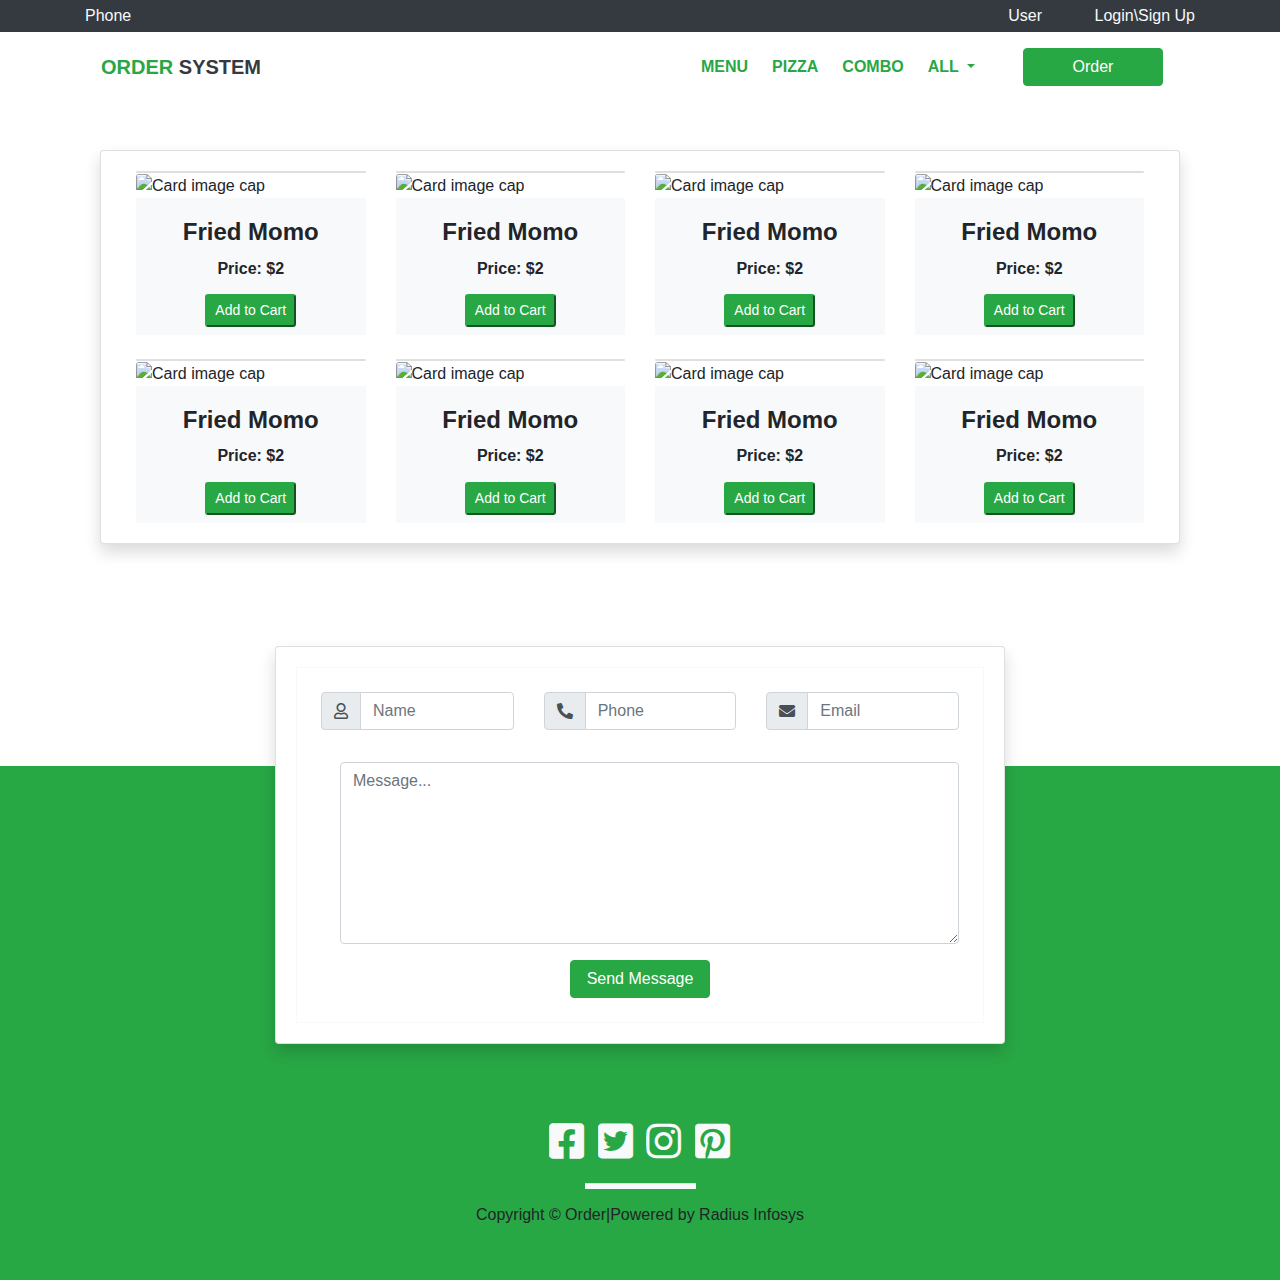
==== menu.html @ 62eed508 "menu page" ====
<!DOCTYPE html>
<html lang="en">
<head>
    <meta charset="UTF-8">
    <meta name="viewport" content="width=device-width, initial-scale=1.0">
    <link rel="stylesheet" href="https://use.fontawesome.com/releases/v5.11.2/css/all.css">   
    <link rel="stylesheet" href="https://stackpath.bootstrapcdn.com/bootstrap/4.4.1/css/bootstrap.min.css" integrity="sha384-Vkoo8x4CGsO3+Hhxv8T/Q5PaXtkKtu6ug5TOeNV6gBiFeWPGFN9MuhOf23Q9Ifjh" crossorigin="anonymous">
    <link rel="stylesheet" href="style.css">
    <link rel="stylesheet" href="sidebar.css">

    <title>Document</title>
</head>
<body>
    <section id="statusbar" class="bg-dark">
        <div class="container">
        <div class="row py-1">
            <div class="col-md-6">
            <span class=" text-light">Phone</span>
        </div>
        
        <div class="col-md-6 text-right">
            <span class=" text-light">User</span>
           <a href="" class="login-btn"><span class=" text-light pl-5">Login\Sign Up</span></a> 
        </div>
     
    </div>
    </section>
  <div class="container-fluid navb">
  <div class="container ">
    <nav class="navbar navbar-expand-lg navbar-light navbar-static ">
        <a class="navbar-brand font-weight-bold text-success text-uppercase" href="#">Order<span class="text-dark"> System</span> </a>
        <button class="navbar-toggler" type="button" data-toggle="collapse" data-target="#navbarSupportedContent" aria-controls="navbarSupportedContent" aria-expanded="false" aria-label="Toggle navigation">
          <span class="navbar-toggler-icon"></span>
        </button>
      
        <div class="collapse navbar-collapse" id="navbarSupportedContent">
          <ul class="nav navbar-nav ml-auto mr-4 ">
            <!-- <li class="nav-item dropdown">
                <a class="nav-link dropdown-toggle" href="#" id="navbarDropdown" role="button" data-toggle="dropdown" aria-haspopup="true" aria-expanded="false">
                  Dropdown
                </a>
                <div class="dropdown-menu mega-menu" aria-labelledby="navbarDropdown">
                    <div class="row">
                        <div class="col-md-3">
                            <p><strong class="sub-menu-heading">Kids Items</strong></p>
                            <p><a href="#">Item Number1</a></p>
                            <p><a href="#">Item Number1</a></p>
                            <p><a href="#">Item Number1</a></p>
                            <p><a href="#">Item Number1</a></p>
                        </div>
                        <div class="col-md-3">
                            <p><strong class="sub-menu-heading">Kids Items</strong></p>
                            <p><a href="#">Item Number1</a></p>
                            <p><a href="#">Item Number1</a></p>
                            <p><a href="#">Item Number1</a></p>
                            <p><a href="#">Item Number1</a></p>
                        </div>
                        <div class="col-md-3">
                            <p><strong class="sub-menu-heading">Kids Items</strong></p>
                            <p><a href="#">Item Number1</a></p>
                            <p><a href="#">Item Number1</a></p>
                            <p><a href="#">Item Number1</a></p>
                            <p><a href="#">Item Number1</a></p>
                        </div>
                    </div>   
                    <div class="row">
                        <div class="col-md-3">
                            <p><strong class="sub-menu-heading">Kids Items</strong></p>
                            <p><a href="#">Item Number1</a></p>
                            <p><a href="#">Item Number1</a></p>
                            <p><a href="#">Item Number1</a></p>
                            <p><a href="#">Item Number1</a></p>
                        </div>
                        <div class="col-md-3">
                            <p><strong class="sub-menu-heading">Kids Items</strong></p>
                            <p><a href="#">Item Number1</a></p>
                            <p><a href="#">Item Number1</a></p>
                            <p><a href="#">Item Number1</a></p>
                            <p><a href="#">Item Number1</a></p>
                        </div>
                        <div class="col-md-3">
                            <p><strong class="sub-menu-heading">Kids Items</strong></p>
                            <p><a href="#">Item Number1</a></p>
                            <p><a href="#">Item Number1</a></p>
                            <p><a href="#">Item Number1</a></p>
                            <p><a href="#">Item Number1</a></p>
                        </div>
                    </div>   
                </div>
              </li> -->
            <li class="nav-item text-uppercase font-weight-bold  mr-2 ">
                <a class="nav-link text-success" href="menu.html">Menu</a>
              </li>
              <li class="nav-item text-uppercase font-weight-bold  mr-2">
                <a class="nav-link text-success" href="#">Pizza</a>
              </li>
              
              <li class="nav-item text-uppercase font-weight-bold  mr-2">
                <a class="nav-link text-success" href="#">Combo</a>
              </li>
              <li class="nav-item dropdown">
                <a class="nav-link dropdown-toggle text-uppercase text-success font-weight-bold " href="#" id="navbarDropdown" role="button" data-toggle="dropdown" aria-haspopup="true" aria-expanded="false">
                  All
                </a>
                <div class="dropdown-menu" aria-labelledby="navbarDropdown">
                  <a class="dropdown-item" href="#">Momo</a>
                  <a class="dropdown-item" href="#">Khaja Set</a>
                  <div class="dropdown-divider"></div>
                  <a class="dropdown-item" href="#">SoftDrinks</a>
                  <a class="dropdown-item" href="#">SoftDrinks</a>
                  <a class="dropdown-item" href="#">SoftDrinks</a>
                </div>
              </li>
              
          </ul>
          <a class="nav-link text-success" href="menu.html"> <button class="btn btn-success">Order</button>  </a>

        </div>
      </nav>
  </div>
</div>
<header>
  
      <div class="carousel-inner" role="listbox">
        <!-- Slide One - Set the background image for this slide in the line below -->
        <div class="carousel-item active" style="background-image: url('https://images.unsplash.com/photo-1447078806655-40579c2520d6?ixlib=rb-1.2.1&ixid=eyJhcHBfaWQiOjEyMDd9&auto=format&fit=crop&w=750&q=80')">
          <div class="carousel-caption d-none d-md-block">
            <div class="text-center mb-5">
                <hr width="10%" class=" bg-success line " >
                  <h1 class="font-weight-light text-uppercase">Our Menu</h1>
            </div>
          </div>
        </div>
      </div>
  </header>
  
  <!-- Page Content -->
  <section class="py-5">
    <div class="container">
        <div class=" col-md-12 menucard">
            <div class="card shadow mb-4">
                <div class="card-body">
                    <div class="container">
                        <div class="row mb-1">
                          <div class="col-md-3">
                            <div class="card card-cascade wider"></div>
                          <!-- Card image -->
                              <div class="view view-cascade overlay">
                                <img class="card-img-top" src="https://media.istockphoto.com/photos/homemade-asian-vegeterian-potstickers-picture-id454269923" alt="Card image cap">
                                <a href="#!">
                                  <div class="mask rgba-white-slight"></div>
                                </a>
                              </div>
                        
                          <!-- Card content -->
                          <div class="card-body card-body-cascade text-center pb-0 btn-light">
                        
                            <!-- Title -->
                            <h4 class="card-title"><strong>Fried Momo</strong></h4>
                            <!-- Subtitle -->
                            <h6 class="blue-text pb-2"><strong>Price: $2 </strong></h6>
                            <!-- Text -->
                            <button class="btn-sm btn-success mb-2">Add to Cart</button>
                        
                           
                          </div>
                        
                          </div>
                          <div class="col-md-3">
                            <div class="card card-cascade wider"></div>
                          <!-- Card image -->
                              <div class="view view-cascade overlay">
                                <img class="card-img-top" src="https://media.gettyimages.com/photos/dim-sum-dumplings-freshly-steamed-in-a-bamboo-steamer-picture-id480052548?s=2048x2048" alt="Card image cap">
                                <a href="#!">
                                  <div class="mask rgba-white-slight"></div>
                                </a>
                              </div>
                        
                          <!-- Card content -->
                          <div class="card-body card-body-cascade text-center pb-0 btn-light">
                        
                            <!-- Title -->
                            <h4 class="card-title"><strong>Fried Momo</strong></h4>
                            <!-- Subtitle -->
                            <h6 class="blue-text pb-2"><strong>Price: $2 </strong></h6>
                            <!-- Text -->
                            <button class="btn-sm btn-success mb-2">Add to Cart</button>
                        
                           
                          </div>
                        
                          </div>
                          <div class="col-md-3">
                            <div class="card card-cascade wider"></div>
                          <!-- Card image -->
                              <div class="view view-cascade overlay">
                                <img class="card-img-top" src="https://images.unsplash.com/photo-1536510233921-8e5043fce771?ixlib=rb-1.2.1&ixid=eyJhcHBfaWQiOjEyMDd9&auto=format&fit=crop&w=771&q=80" alt="Card image cap">
                                <a href="#!">
                                  <div class="mask rgba-white-slight"></div>
                                </a>
                              </div>
                        
                          <!-- Card content -->
                          <div class="card-body card-body-cascade text-center pb-0 btn-light">
                        
                            <!-- Title -->
                            <h4 class="card-title"><strong>Fried Momo</strong></h4>
                            <!-- Subtitle -->
                            <h6 class="blue-text pb-2"><strong>Price: $2 </strong></h6>
                            <!-- Text -->
                            <button class="btn-sm btn-success mb-2">Add to Cart</button>
                        
                           
                          </div>
                        
                          </div>
                          <div class="col-md-3">
                            <div class="card card-cascade wider"></div>
                          <!-- Card image -->
                              <div class="view view-cascade overlay">
                                <img class="card-img-top" src="https://images.unsplash.com/photo-1512621776951-a57141f2eefd?ixlib=rb-1.2.1&ixid=eyJhcHBfaWQiOjEyMDd9&auto=format&fit=crop&w=750&q=80" alt="Card image cap">
                                <a href="#!">
                                  <div class="mask rgba-white-slight"></div>
                                </a>
                              </div>
                        
                          <!-- Card content -->
                          <div class="card-body card-body-cascade text-center pb-0 btn-light">
                        
                            <!-- Title -->
                            <h4 class="card-title"><strong>Fried Momo</strong></h4>
                            <!-- Subtitle -->
                            <h6 class="blue-text pb-2"><strong>Price: $2 </strong></h6>
                            <!-- Text -->
                            <button class="btn-sm btn-success mb-2">Add to Cart</button>
                        
                           
                          </div>
                        
                          </div>
                        </div>
                        <div class="row mt-4">
                            <div class="col-md-3">
                              <div class="card card-cascade wider "></div>
                            <!-- Card image -->
                                <div class="view view-cascade overlay">
                                  <img class="card-img-top" src="https://media.istockphoto.com/photos/homemade-asian-vegeterian-potstickers-picture-id454269923" alt="Card image cap">
                                  <a href="#!">
                                    <div class="mask rgba-white-slight"></div>
                                  </a>
                                </div>
                          
                            <!-- Card content -->
                            <div class="card-body card-body-cascade text-center pb-0 btn-light">
                        
                                <!-- Title -->
                                <h4 class="card-title"><strong>Fried Momo</strong></h4>
                                <!-- Subtitle -->
                                <h6 class="blue-text pb-2"><strong>Price: $2 </strong></h6>
                                <!-- Text -->
                                <button class="btn-sm btn-success mb-2" data-toggle="modal" data-target="#cartModal">Add to Cart</button>
                            
                               
                              </div>
                          
                            </div>
                            <div class="col-md-3">
                              <div class="card card-cascade wider"></div>
                            <!-- Card image -->
                                <div class="view view-cascade overlay">
                                  <img class="card-img-top" src="https://media.gettyimages.com/photos/dim-sum-dumplings-freshly-steamed-in-a-bamboo-steamer-picture-id480052548?s=2048x2048" alt="Card image cap">
                                  <a href="#!">
                                    <div class="mask rgba-white-slight"></div>
                                  </a>
                                </div>
                          
                            <!-- Card content -->
                            <div class="card-body card-body-cascade text-center pb-0 btn-light">
                        
                                <!-- Title -->
                                <h4 class="card-title"><strong>Fried Momo</strong></h4>
                                <!-- Subtitle -->
                                <h6 class="blue-text pb-2"><strong>Price: $2 </strong></h6>
                                <!-- Text -->
                                <button class="btn-sm btn-success mb-2">Add to Cart</button>
                            
                               
                              </div>
                          
                            </div>
                            <div class="col-md-3">
                              <div class="card card-cascade wider"></div>
                            <!-- Card image -->
                                <div class="view view-cascade overlay">
                                  <img class="card-img-top" src="https://images.unsplash.com/photo-1536510233921-8e5043fce771?ixlib=rb-1.2.1&ixid=eyJhcHBfaWQiOjEyMDd9&auto=format&fit=crop&w=771&q=80" alt="Card image cap">
                                  <a href="#!">
                                    <div class="mask rgba-white-slight"></div>
                                  </a>
                                </div>
                          
                            <!-- Card content -->
                            <div class="card-body card-body-cascade text-center pb-0 btn-light">
                        
                                <!-- Title -->
                                <h4 class="card-title"><strong>Fried Momo</strong></h4>
                                <!-- Subtitle -->
                                <h6 class="blue-text pb-2"><strong>Price: $2 </strong></h6>
                                <!-- Text -->
                                <button class="btn-sm btn-success mb-2">Add to Cart</button>
                            
                               
                              </div>
                          
                            </div>
                            <div class="col-md-3">
                              <div class="card card-cascade wider"></div>
                            <!-- Card image -->
                                <div class="view view-cascade overlay">
                                  <img class="card-img-top" src="https://images.unsplash.com/photo-1512621776951-a57141f2eefd?ixlib=rb-1.2.1&ixid=eyJhcHBfaWQiOjEyMDd9&auto=format&fit=crop&w=750&q=80" alt="Card image cap">
                                  <a href="#!">
                                    <div class="mask rgba-white-slight"></div>
                                  </a>
                                </div>
                          
                            <!-- Card content -->
                            <div class="card-body card-body-cascade text-center pb-0 btn-light">
                        
                                <!-- Title -->
                                <h4 class="card-title"><strong>Fried Momo</strong></h4>
                                <!-- Subtitle -->
                                <h6 class="blue-text pb-2"><strong>Price: $2 </strong></h6>
                                <!-- Text -->
                                <button class="btn-sm btn-success mb-2">Add to Cart</button>
                            
                               
                              </div>
                          
                            </div>
                          </div>
                      </div>

                </div>
            </div>
        </div>
    </div>
  </section>
  <div class="modal fade" id="cartModal" tabindex="-1" role="dialog" aria-labelledby="exampleModalLabel" aria-hidden="true">
    <div class="modal-dialog" role="document">
      <div class="modal-content">
        <div class="modal-header">
          <img class="card-img-top" src="https://media.istockphoto.com/photos/homemade-asian-vegeterian-potstickers-picture-id454269923" alt="Card image cap">
          <button class="close br-danger" type="button" data-dismiss="modal" aria-label="Close">
            <span aria-hidden="true">×</span>
          </button>
        </div>
        <div class="modal-body">
          <div class="row">
            <div class="col-md-6">
                <h5 class="font-weight-bold">Fried Momo</h5>
            </div>
            <div class="col-md-6">
              <h5 class="font-weight-bold text-right">$2</h5>
            </div>
          </div>
          <div class="row">
            <p class="pl-3 mt-2">Tomato Sauce Base, Herbs, Cheese, Ham, Pepperoni, Jalapeños, Drizzle of Chilli Sauce</p>
          </div>
        </div>
        <div class="modal-footer">
          <a class="btn btn-success" href="/logout">Add</a>
        </div>
      </div>
    </div>
  </div>
  <section id="footer" class= "bg-success">
    <div class="container">
    <div class="row">
      <div class=" col-md-8 offset-md-2 card1">
          <div class="card shadow mb-4">
              <div class="card-body">
                  <form class=" border border-light p-4" action="{{route('customer.store')}}" method="POST">
                     <div class="row">
                          <div class="col-md-4">
                              <div class="input-group mb-2 mr-sm-2">
                                <div class="input-group-prepend">
                                  <div class="input-group-text"><i class="far fa-user"></i></div>
                                </div>
                                <input type="text" class="form-control" id="inlineFormInputGroupUsername2" placeholder="Name">
                              </div>                            
                            </div>
                          <div class="col-md-4">
                             
                              <div class="input-group mb-2 mr-sm-2">
                                <div class="input-group-prepend">
                                  <div class="input-group-text"><i class="fas fa-phone-alt"></i></div>
                                </div>
                                <input type="text" class="form-control" id="inlineFormInputGroupUsername2" placeholder="Phone">
                              </div>                             
                          </div>
                          <div class="col-md-4">
                            
                            <div class="input-group mb-2 mr-sm-2">
                              <div class="input-group-prepend">
                                <div class="input-group-text"><i class="fas fa-envelope"></i></div>
                              </div>
                              <input type="text" class="form-control" id="inlineFormInputGroupUsername2" placeholder="Email">
                            </div>                             
                          </div>
                     </div>
                      <div class="row mt-4 ml-1">
                          <div class="col-md-12">
                            <textarea class="form-control" name="message" id="" rows="7" placeholder="Message..."></textarea>
                          </div>
                      </div>
                      <div class="text-center">
                          <button class="btn btn-success  mt-3" type="submit">Send Message</button>
                      </div>
                  </form>

              </div>
          </div>
      </div>
    </div>
  </div>
  <div class="container py-5">
    <div class="text-center">
      
      <a href="" class="text-light "><i id="social-fb"class="fab fa-facebook-square social"></i></a>
      <a href="" class="text-light "><i id="social-tw" class="fab fa-twitter-square social"></i></a>
      <a href="" class="text-light " ><i id="social-gp" class="fab fa-instagram social"></i></a>
      <a href="" class="text-light "><i id="social-em" class="fab fa-pinterest-square social"></i></a>
      <hr width="10%" class="bg-light line " >
       <h6>Copyright © Order|Powered by Radius Infosys</h6>
  </div>
  </section>
<script src="https://code.jquery.com/jquery-3.4.1.slim.min.js" integrity="sha384-J6qa4849blE2+poT4WnyKhv5vZF5SrPo0iEjwBvKU7imGFAV0wwj1yYfoRSJoZ+n" crossorigin="anonymous"></script>
<script src="https://cdn.jsdelivr.net/npm/popper.js@1.16.0/dist/umd/popper.min.js" integrity="sha384-Q6E9RHvbIyZFJoft+2mJbHaEWldlvI9IOYy5n3zV9zzTtmI3UksdQRVvoxMfooAo" crossorigin="anonymous"></script>
<script src="https://stackpath.bootstrapcdn.com/bootstrap/4.4.1/js/bootstrap.min.js" integrity="sha384-wfSDF2E50Y2D1uUdj0O3uMBJnjuUD4Ih7YwaYd1iqfktj0Uod8GCExl3Og8ifwB6" crossorigin="anonymous"></script>
</body>
</html>
---- style.css ----
body{
    background-image: url('https://source.unsplash.com/BtbjCFUvBXs/1920x1080');
    background-size: cover;
    background-position: center;
    background-repeat: no-repeat;


}
.navb{
    background-color: white;
}
.text-danger{
    color:red;
}
.text-sucess{
    color:green;
}
.banner{
    background-image: url(ceo.jpg);
    background-color: #cccccc; 
    height: 100vh; 
    background-position: center; 
    background-repeat: no-repeat; 
    background-size: cover; 
}
.blur{
    height: 100vh; 
    background-color: rgba(0,0,0,0.5); 
}
.banner-heading{
    text-align: center;
    color: white;
    text-transform: uppercase;
    font-size: x-large;
    padding-top:120px;
}
.heading2{
    color:red;
}
.button{
    height: 50px;
    background-color: green;
    border: none;
    color:white;
    font-weight:bold;
    font-size: large;
    border-radius: 20px;
}
/* ul{
    float: right;
}
li{
    display: inline;
    float: left;
    color: white;
    font-weight: bolder;
    text-transform: uppercase;
    font-size: larger;
    padding-right:25px;
}
.nav-link,a{
    display: block;
    color:white;
    text-align: center;
    text-decoration:none;
}
.nav-link,a:hover{
    color:red;
}
.active{
    color:green;
    background-color: white;
    
} */

.button1{
    height: 50px;
    background-color: white;
    border: none;
    color:green;
    font-weight:bold;
    font-size: large;
    border-radius: 20px;
}
.button:hover{
    background-color: red;
    color:white;
}
.button1:hover{
    background-color: red;
    color:white;
}
.ban{
    height: 100vh;
}
.back{
    height: 100vh;
    background-color: rgba(0,0,0,0.5);
}
.masthead {
    height: 100vh;
    min-height: 100vh;
    background-image: url('https://images.unsplash.com/photo-1534422298391-e4f8c172dddb?ixlib=rb-1.2.1&ixid=eyJhcHBfaWQiOjEyMDd9&auto=format&fit=crop&w=750&q=80');
    background-size: cover;
    background-position: center;
    background-repeat: no-repeat;
  }
  .btn{
      width:140px;
  }
  .btn:hover {
     box-shadow: 5px 2px 
  }
  .about{
      background-color: rgba(3, 3, 3, 0.822);
  }
  .line{
    height: 5px;
    background-color: black;
    display: block;

  }
    .card1{
        margin-top: -120px;
    }
#footer{
    min-height:400px;
    margin-top: 150px;
}
.social:hover {
    -webkit-transform: scale(1.1);
    -moz-transform: scale(1.1);
    -o-transform: scale(1.1);
}
.social {
    -webkit-transform: scale(0.8);
    /* Browser Variations: */
    
    -moz-transform: scale(0.8);
    -o-transform: scale(0.8);
    -webkit-transition-duration: 0.5s;
    -moz-transition-duration: 0.5s;
    -o-transition-duration: 0.5s;
    font-size: 50px;
}

/*
   Multicoloured Hover Variations
*/

#social-fb:hover {
    color: #3B5998;
}
#social-tw:hover {
    color: #4099FF;
}
#social-gp:hover {
    color: #d34836;
}
#social-em:hover {
    color: #f39c12;
}
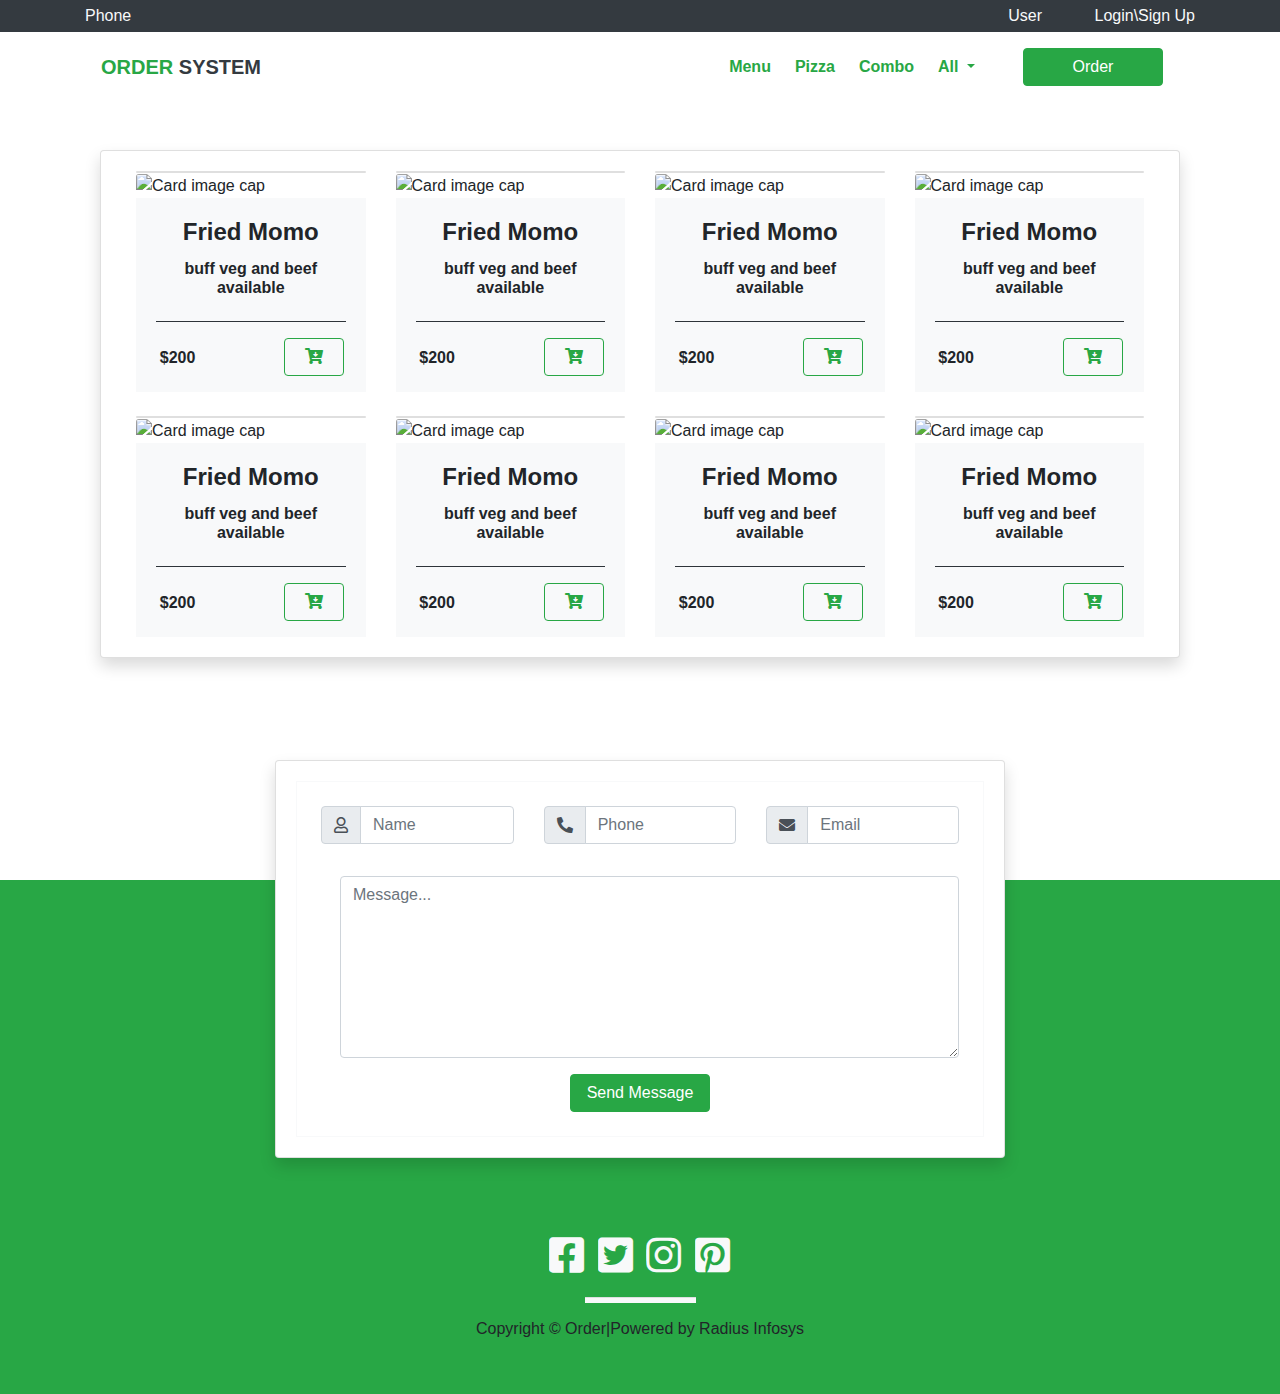
==== commit 3be157d6: "add cart button change" ====
--- a/menu.html
+++ b/menu.html
@@ -8,7 +8,7 @@
     <link rel="stylesheet" href="style.css">
     <link rel="stylesheet" href="sidebar.css">
 
-    <title>Document</title>
+    <title>Menu</title>
 </head>
 <body>
     <section id="statusbar" class="bg-dark">
@@ -88,18 +88,18 @@
                     </div>   
                 </div>
               </li> -->
-            <li class="nav-item text-uppercase font-weight-bold  mr-2 ">
+            <li class="nav-item  font-weight-bold  mr-2 ">
                 <a class="nav-link text-success" href="menu.html">Menu</a>
               </li>
-              <li class="nav-item text-uppercase font-weight-bold  mr-2">
+              <li class="nav-item  font-weight-bold  mr-2">
                 <a class="nav-link text-success" href="#">Pizza</a>
               </li>
               
-              <li class="nav-item text-uppercase font-weight-bold  mr-2">
+              <li class="nav-item  font-weight-bold  mr-2">
                 <a class="nav-link text-success" href="#">Combo</a>
               </li>
               <li class="nav-item dropdown">
-                <a class="nav-link dropdown-toggle text-uppercase text-success font-weight-bold " href="#" id="navbarDropdown" role="button" data-toggle="dropdown" aria-haspopup="true" aria-expanded="false">
+                <a class="nav-link dropdown-toggle text-success font-weight-bold " href="#" id="navbarDropdown" role="button" data-toggle="dropdown" aria-haspopup="true" aria-expanded="false">
                   All
                 </a>
                 <div class="dropdown-menu" aria-labelledby="navbarDropdown">
@@ -127,7 +127,7 @@
           <div class="carousel-caption d-none d-md-block">
             <div class="text-center mb-5">
                 <hr width="10%" class=" bg-success line " >
-                  <h1 class="font-weight-light text-uppercase">Our Menu</h1>
+                  <h1 class="font-weight-bold text-uppercase">Our Menu</h1>
             </div>
           </div>
         </div>
@@ -153,17 +153,22 @@
                               </div>
                         
                           <!-- Card content -->
-                          <div class="card-body card-body-cascade text-center pb-0 btn-light">
-                        
-                            <!-- Title -->
-                            <h4 class="card-title"><strong>Fried Momo</strong></h4>
-                            <!-- Subtitle -->
-                            <h6 class="blue-text pb-2"><strong>Price: $2 </strong></h6>
-                            <!-- Text -->
-                            <button class="btn-sm btn-success mb-2">Add to Cart</button>
-                        
-                           
-                          </div>
+                         <div class="card-body card-body-cascade text-center pb-0 btn-light">
+                                  <!-- Title -->
+                                  <h4 class="card-title"><strong>Fried Momo</strong></h4>
+                                  <!-- Subtitle -->
+                                  <h6 class="pb-2"><strong>buff veg and beef available</strong></h6>
+                                  <!-- Text -->
+                                  <hr class="bg-dark">
+                                  <div class="row">
+                                    <div class="col-md-4 font-weight-bold pt-2">
+                                      $200
+                                    </div>
+                                    <div class="col-md-4 offset-md-3 mb-3">
+                                      <button type="button" title="Add to Cart" class="btn btn-outline-success" style="width:60px;" data-toggle="modal" data-target="#cartModal"><i class="fas fa-cart-arrow-down"></i></button>
+                                    </div>
+                                  </div>
+                                </div>
                         
                           </div>
                           <div class="col-md-3">
@@ -178,15 +183,20 @@
                         
                           <!-- Card content -->
                           <div class="card-body card-body-cascade text-center pb-0 btn-light">
-                        
                             <!-- Title -->
                             <h4 class="card-title"><strong>Fried Momo</strong></h4>
                             <!-- Subtitle -->
-                            <h6 class="blue-text pb-2"><strong>Price: $2 </strong></h6>
+                            <h6 class="pb-2"><strong>buff veg and beef available</strong></h6>
                             <!-- Text -->
-                            <button class="btn-sm btn-success mb-2">Add to Cart</button>
-                        
-                           
+                            <hr class="bg-dark">
+                            <div class="row">
+                              <div class="col-md-4 font-weight-bold pt-2">
+                                $200
+                              </div>
+                              <div class="col-md-4 offset-md-3 mb-3">
+                                <button type="button" title="Add to Cart" class="btn btn-outline-success" style="width:60px;" data-toggle="modal" data-target="#cartModal"><i class="fas fa-cart-arrow-down"></i></button>
+                              </div>
+                            </div>
                           </div>
                         
                           </div>
@@ -202,15 +212,20 @@
                         
                           <!-- Card content -->
                           <div class="card-body card-body-cascade text-center pb-0 btn-light">
-                        
                             <!-- Title -->
                             <h4 class="card-title"><strong>Fried Momo</strong></h4>
                             <!-- Subtitle -->
-                            <h6 class="blue-text pb-2"><strong>Price: $2 </strong></h6>
+                            <h6 class="pb-2"><strong>buff veg and beef available</strong></h6>
                             <!-- Text -->
-                            <button class="btn-sm btn-success mb-2">Add to Cart</button>
-                        
-                           
+                            <hr class="bg-dark">
+                            <div class="row">
+                              <div class="col-md-4 font-weight-bold pt-2">
+                                $200
+                              </div>
+                              <div class="col-md-4 offset-md-3 mb-3">
+                                <button type="button" title="Add to Cart" class="btn btn-outline-success" style="width:60px;" data-toggle="modal" data-target="#cartModal"><i class="fas fa-cart-arrow-down"></i></button>
+                              </div>
+                            </div>
                           </div>
                         
                           </div>
@@ -226,15 +241,20 @@
                         
                           <!-- Card content -->
                           <div class="card-body card-body-cascade text-center pb-0 btn-light">
-                        
                             <!-- Title -->
                             <h4 class="card-title"><strong>Fried Momo</strong></h4>
                             <!-- Subtitle -->
-                            <h6 class="blue-text pb-2"><strong>Price: $2 </strong></h6>
+                            <h6 class="pb-2"><strong>buff veg and beef available</strong></h6>
                             <!-- Text -->
-                            <button class="btn-sm btn-success mb-2">Add to Cart</button>
-                        
-                           
+                            <hr class="bg-dark">
+                            <div class="row">
+                              <div class="col-md-4 font-weight-bold pt-2">
+                                $200
+                              </div>
+                              <div class="col-md-4 offset-md-3 mb-3">
+                                <button type="button" title="Add to Cart" class="btn btn-outline-success" style="width:60px;" data-toggle="modal" data-target="#cartModal"><i class="fas fa-cart-arrow-down"></i></button>
+                              </div>
+                            </div>
                           </div>
                         
                           </div>
@@ -249,20 +269,24 @@
                                     <div class="mask rgba-white-slight"></div>
                                   </a>
                                 </div>
-                          
                             <!-- Card content -->
-                            <div class="card-body card-body-cascade text-center pb-0 btn-light">
-                        
-                                <!-- Title -->
-                                <h4 class="card-title"><strong>Fried Momo</strong></h4>
-                                <!-- Subtitle -->
-                                <h6 class="blue-text pb-2"><strong>Price: $2 </strong></h6>
-                                <!-- Text -->
-                                <button class="btn-sm btn-success mb-2" data-toggle="modal" data-target="#cartModal">Add to Cart</button>
-                            
-                               
-                              </div>
-                          
+                              <div class="card-body card-body-cascade text-center pb-0 btn-light">
+                                  <!-- Title -->
+                                  <h4 class="card-title"><strong>Fried Momo</strong></h4>
+                                  <!-- Subtitle -->
+                                  <h6 class="pb-2"><strong>buff veg and beef available</strong></h6>
+                                  <!-- Text -->
+                                  <hr class="bg-dark">
+                                  <div class="row">
+                                    <div class="col-md-4 font-weight-bold pt-2">
+                                      $200
+                                    </div>
+                                    <div class="col-md-4 offset-md-3 mb-3">
+                                      <button type="button" title="Add to Cart" class="btn btn-outline-success" style="width:60px;" data-toggle="modal" data-target="#cartModal"><i class="fas fa-cart-arrow-down"></i></button>
+                                    </div>
+                                  </div>
+                                </div>
+
                             </div>
                             <div class="col-md-3">
                               <div class="card card-cascade wider"></div>
@@ -276,17 +300,21 @@
                           
                             <!-- Card content -->
                             <div class="card-body card-body-cascade text-center pb-0 btn-light">
-                        
-                                <!-- Title -->
-                                <h4 class="card-title"><strong>Fried Momo</strong></h4>
-                                <!-- Subtitle -->
-                                <h6 class="blue-text pb-2"><strong>Price: $2 </strong></h6>
-                                <!-- Text -->
-                                <button class="btn-sm btn-success mb-2">Add to Cart</button>
-                            
-                               
-                              </div>
-                          
+                              <!-- Title -->
+                              <h4 class="card-title"><strong>Fried Momo</strong></h4>
+                              <!-- Subtitle -->
+                              <h6 class="pb-2"><strong>buff veg and beef available</strong></h6>
+                              <!-- Text -->
+                              <hr class="bg-dark">
+                              <div class="row">
+                                <div class="col-md-4 font-weight-bold pt-2">
+                                  $200
+                                </div>
+                                <div class="col-md-4 offset-md-3 mb-3">
+                                  <button type="button" title="Add to Cart" class="btn btn-outline-success" style="width:60px;" data-toggle="modal" data-target="#cartModal"><i class="fas fa-cart-arrow-down"></i></button>
+                                </div>
+                              </div>
+                            </div>
                             </div>
                             <div class="col-md-3">
                               <div class="card card-cascade wider"></div>
@@ -300,16 +328,21 @@
                           
                             <!-- Card content -->
                             <div class="card-body card-body-cascade text-center pb-0 btn-light">
-                        
-                                <!-- Title -->
-                                <h4 class="card-title"><strong>Fried Momo</strong></h4>
-                                <!-- Subtitle -->
-                                <h6 class="blue-text pb-2"><strong>Price: $2 </strong></h6>
-                                <!-- Text -->
-                                <button class="btn-sm btn-success mb-2">Add to Cart</button>
-                            
-                               
-                              </div>
+                              <!-- Title -->
+                              <h4 class="card-title"><strong>Fried Momo</strong></h4>
+                              <!-- Subtitle -->
+                              <h6 class="pb-2"><strong>buff veg and beef available</strong></h6>
+                              <!-- Text -->
+                              <hr class="bg-dark">
+                              <div class="row">
+                                <div class="col-md-4 font-weight-bold pt-2">
+                                  $200
+                                </div>
+                                <div class="col-md-4 offset-md-3 mb-3">
+                                  <button type="button" title="Add to Cart" class="btn btn-outline-success" style="width:60px;" data-toggle="modal" data-target="#cartModal"><i class="fas fa-cart-arrow-down"></i></button>
+                                </div>
+                              </div>
+                            </div>
                           
                             </div>
                             <div class="col-md-3">
@@ -324,21 +357,25 @@
                           
                             <!-- Card content -->
                             <div class="card-body card-body-cascade text-center pb-0 btn-light">
-                        
-                                <!-- Title -->
-                                <h4 class="card-title"><strong>Fried Momo</strong></h4>
-                                <!-- Subtitle -->
-                                <h6 class="blue-text pb-2"><strong>Price: $2 </strong></h6>
-                                <!-- Text -->
-                                <button class="btn-sm btn-success mb-2">Add to Cart</button>
-                            
-                               
-                              </div>
+                              <!-- Title -->
+                              <h4 class="card-title"><strong>Fried Momo</strong></h4>
+                              <!-- Subtitle -->
+                              <h6 class="pb-2"><strong>buff veg and beef available</strong></h6>
+                              <!-- Text -->
+                              <hr class="bg-dark">
+                              <div class="row">
+                                <div class="col-md-4 font-weight-bold pt-2">
+                                  $200
+                                </div>
+                                <div class="col-md-4 offset-md-3 mb-3">
+                                  <button type="button" title="Add to Cart" class="btn btn-outline-success" style="width:60px;" data-toggle="modal" data-target="#cartModal"><i class="fas fa-cart-arrow-down"></i></button>
+                                </div>
+                              </div>
+                            </div>
                           
                             </div>
                           </div>
                       </div>
-
                 </div>
             </div>
         </div>
